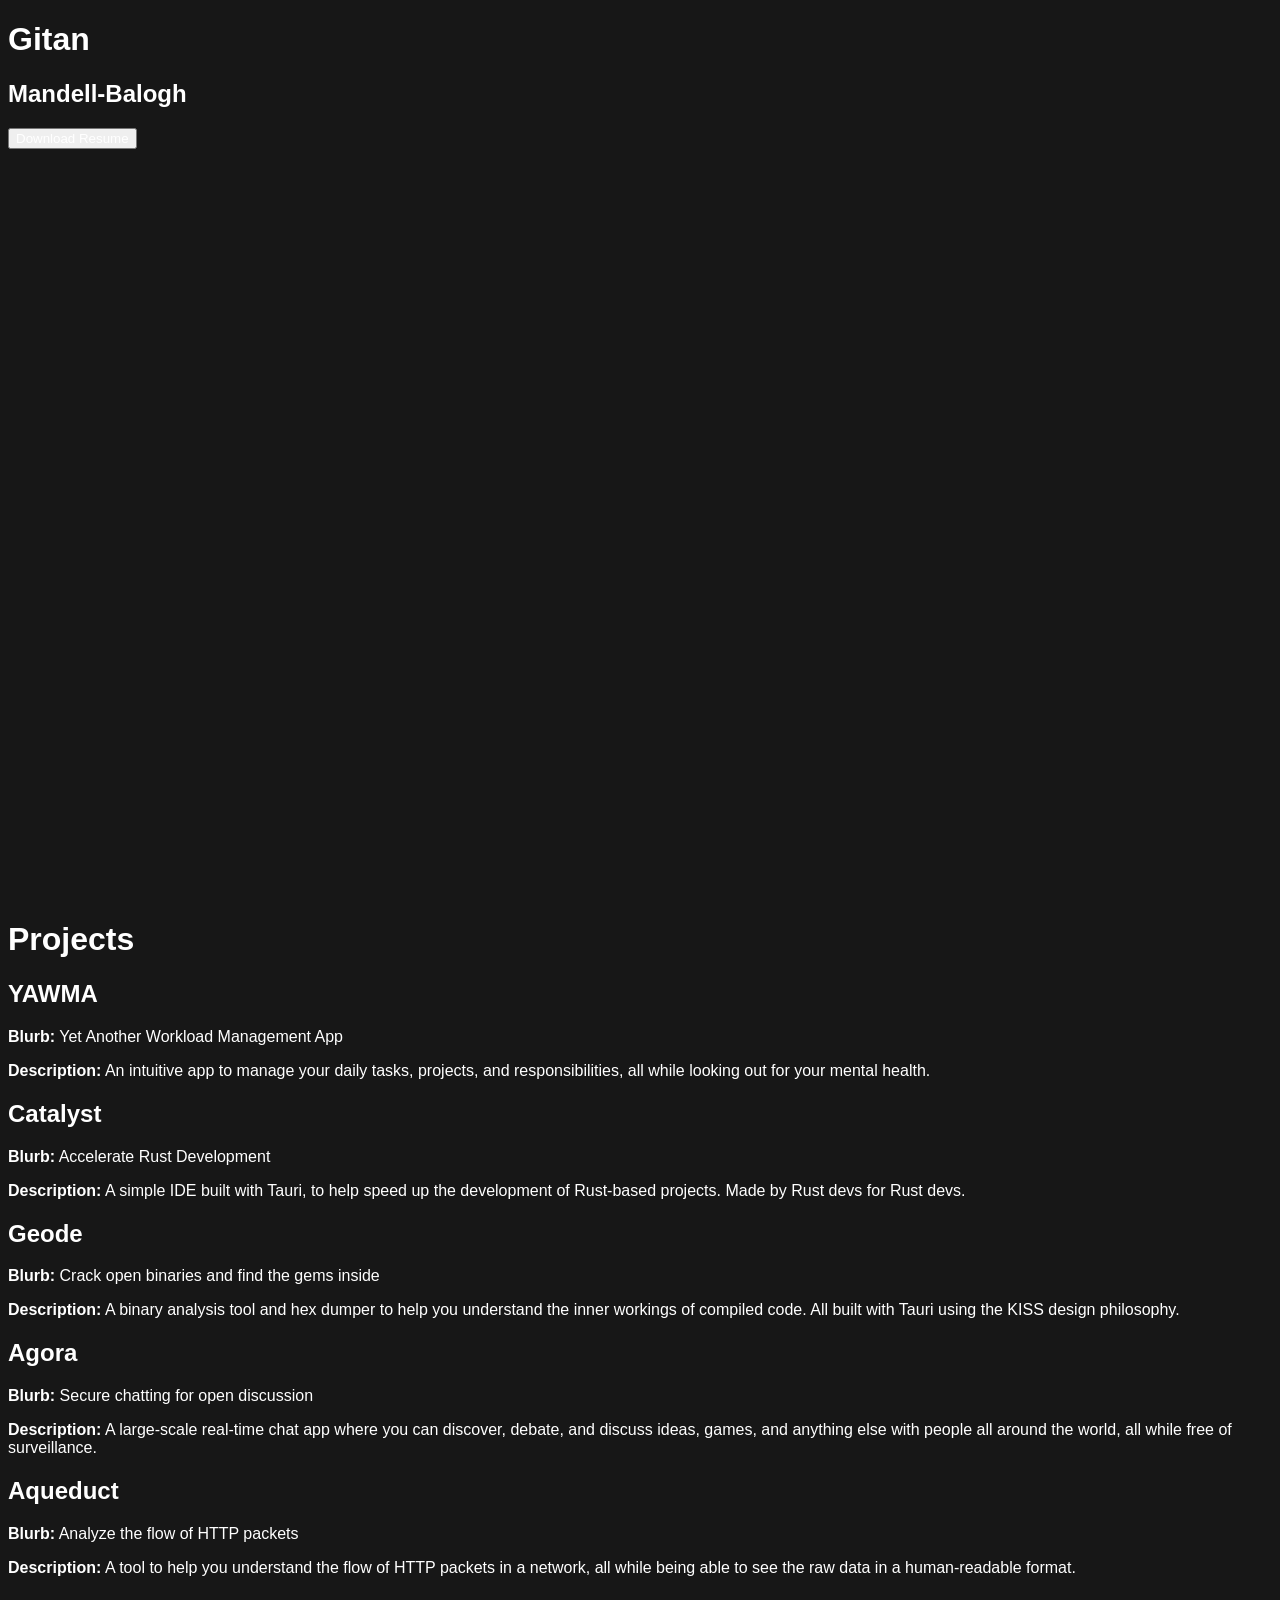
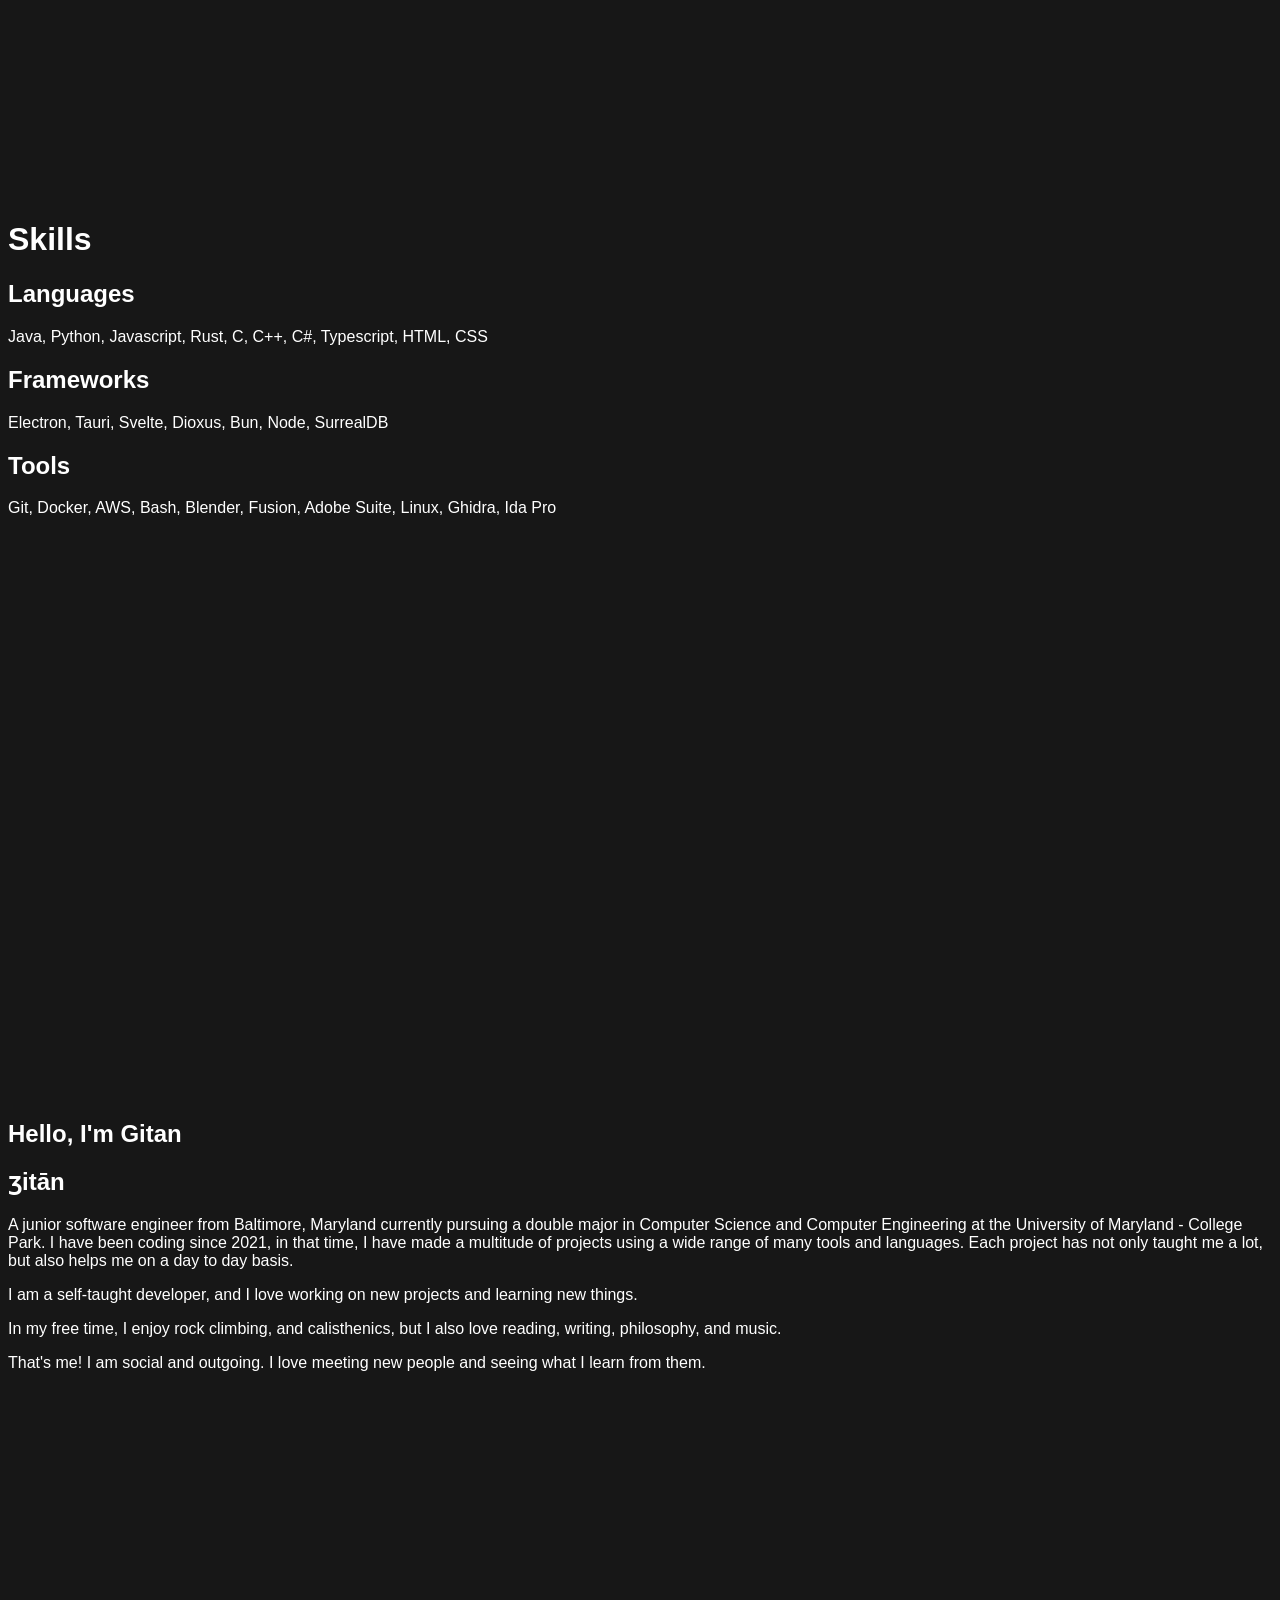
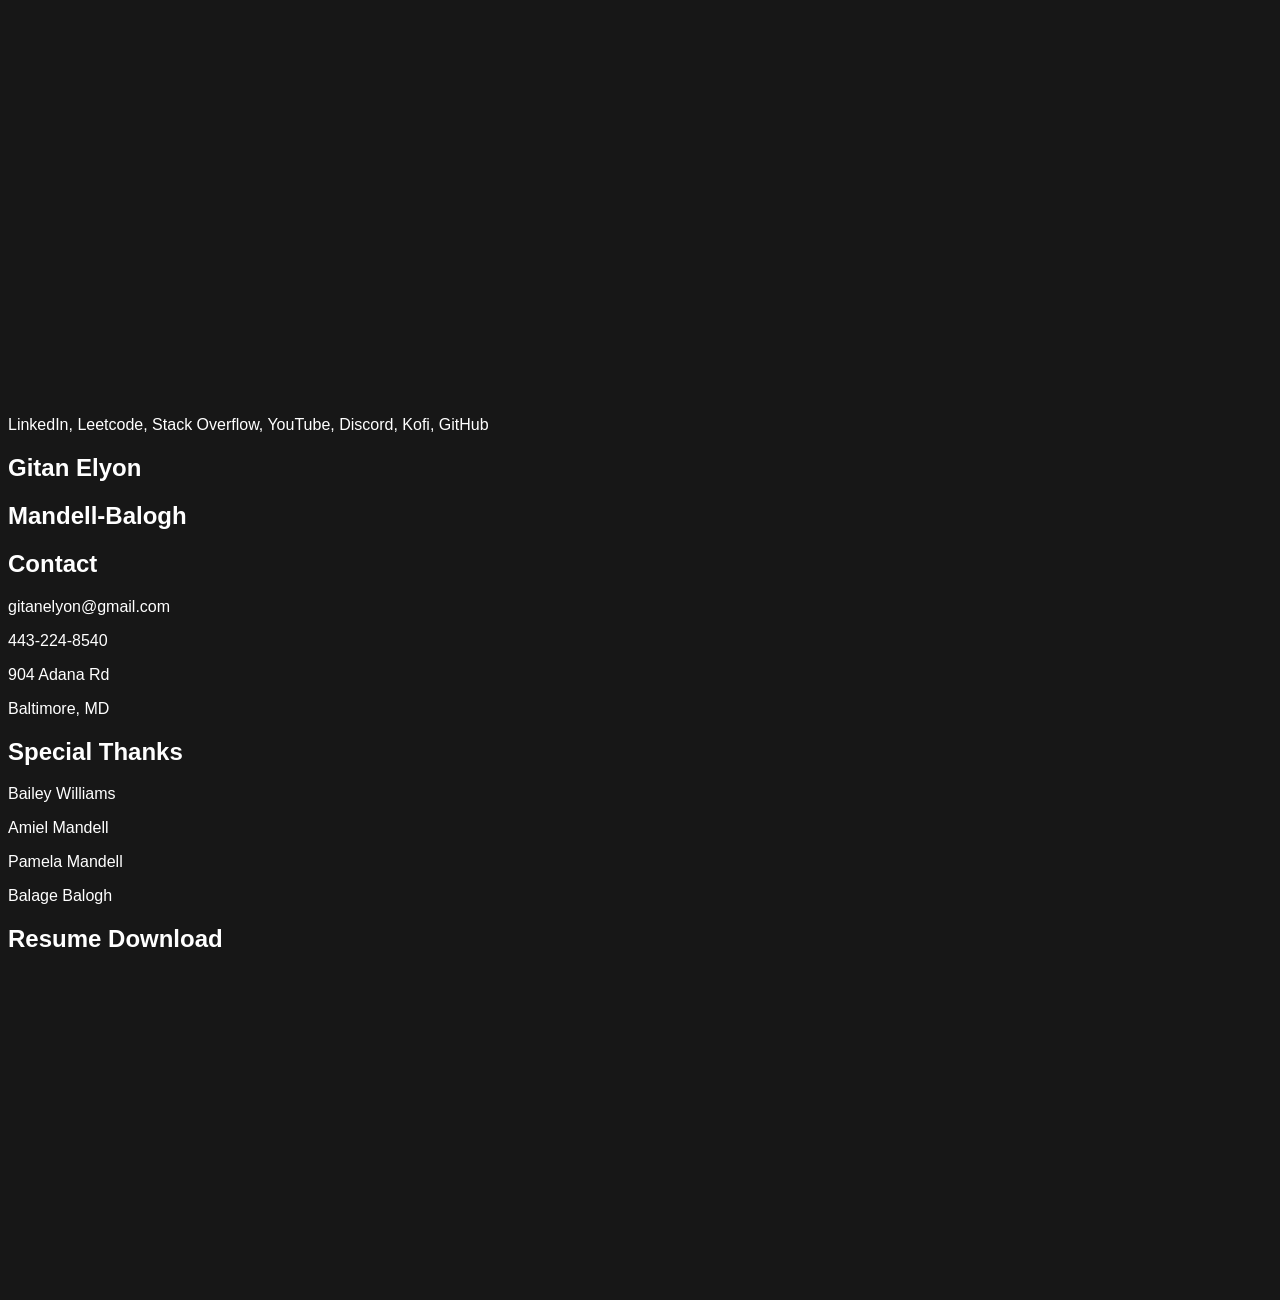
==== index.html @ 1d8ee2bd "first commit" ====
<!DOCTYPE html>
<html lang="en">
<head>
    <meta charset="UTF-8">
    <meta name="viewport" content="width=device-width, initial-scale=1.0">
    <title>Personal Website</title>
    <link rel="stylesheet" href="styles.css">
    <script src="script.js" defer></script>
</head>
<body>
    <div class="content">
        <iframe src="views/header.html"></iframe>
        <iframe src="views/projects.html"></iframe>
        <iframe src="views/skills.html"></iframe>
        <iframe src="views/about.html"></iframe>
        <iframe src="views/footer.html"></iframe>
    </div>
</body>
</html>
---- styles.css ----
body {
    font-family: Arial, sans-serif;
    margin: 0;
    padding: 0;
    background-color: #171717; /* Dark background */
    color: #ffffff; /* Light text */
}

* {
    font-family: inherit;
    color: inherit;
}

iframe {
    display: block;
    width: 100%;
    height: 100vh;
    border: none;
    margin: 0;
    padding: 0;
}
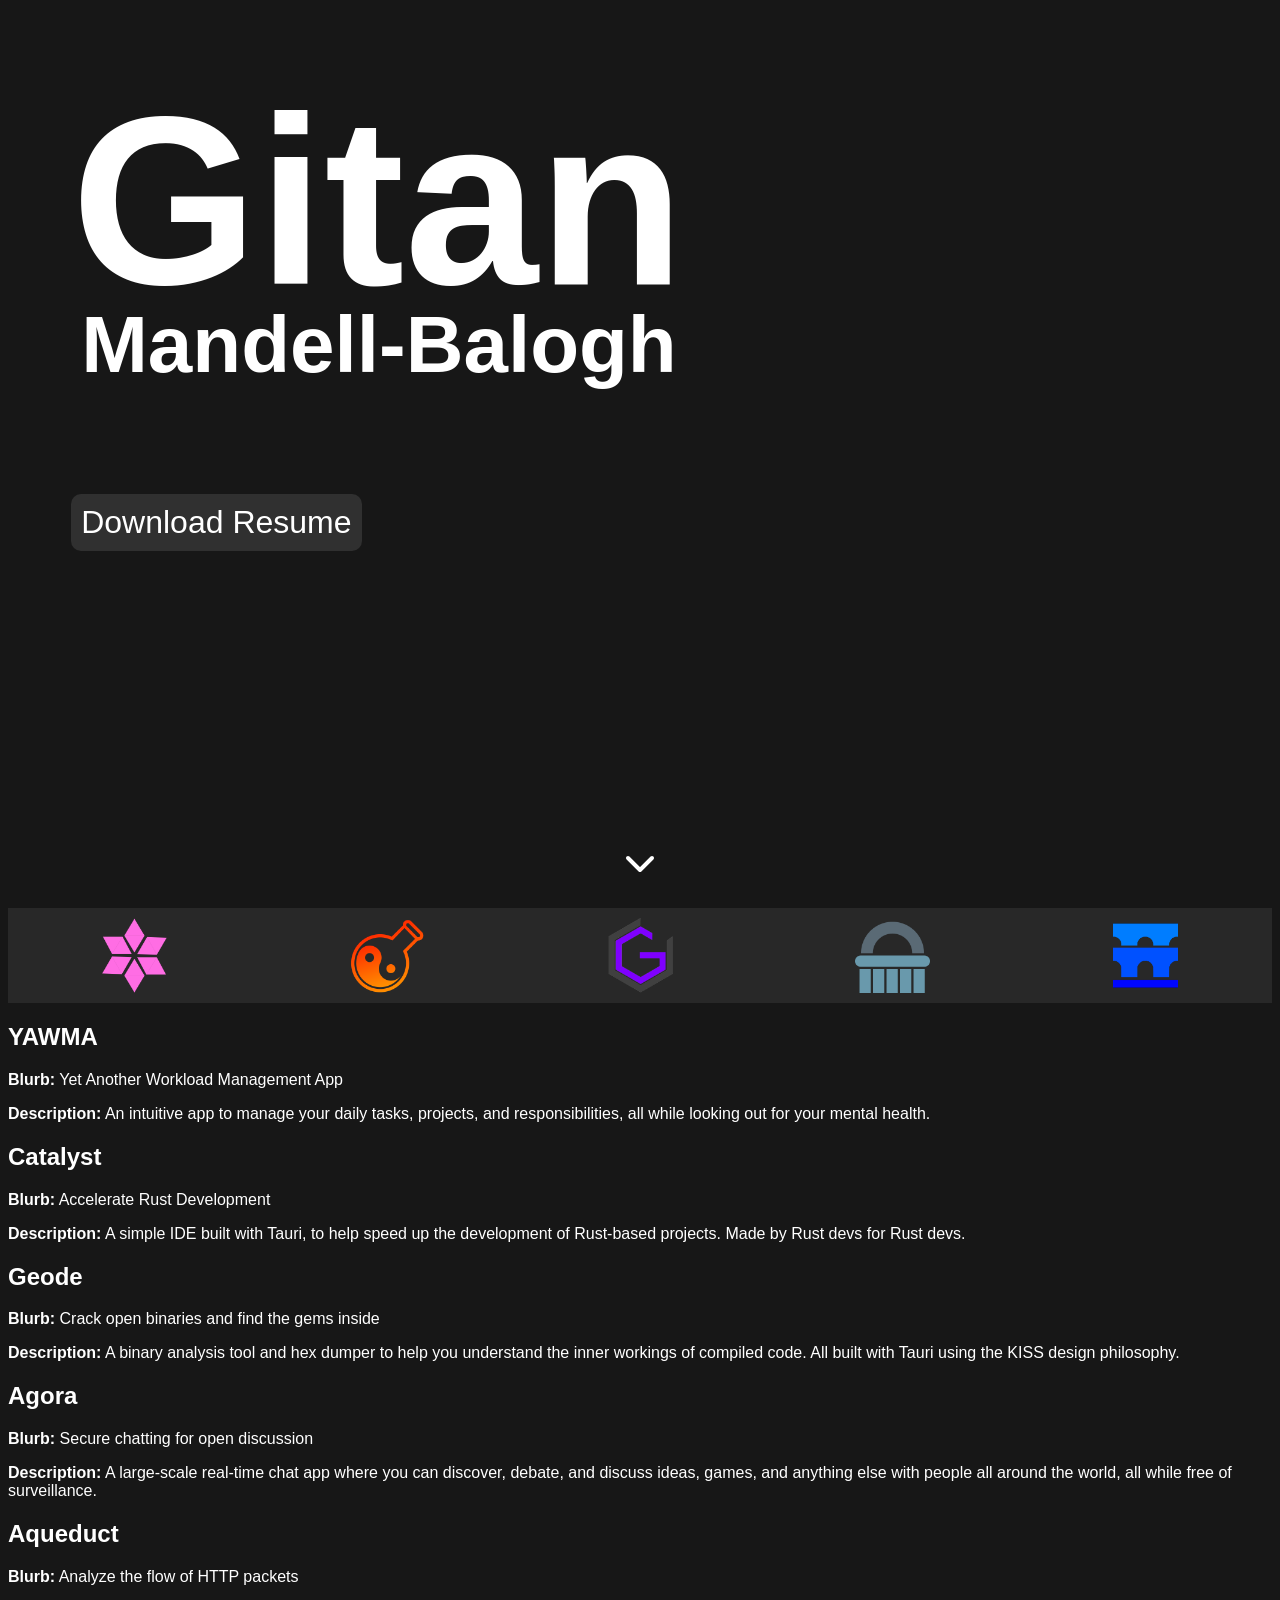
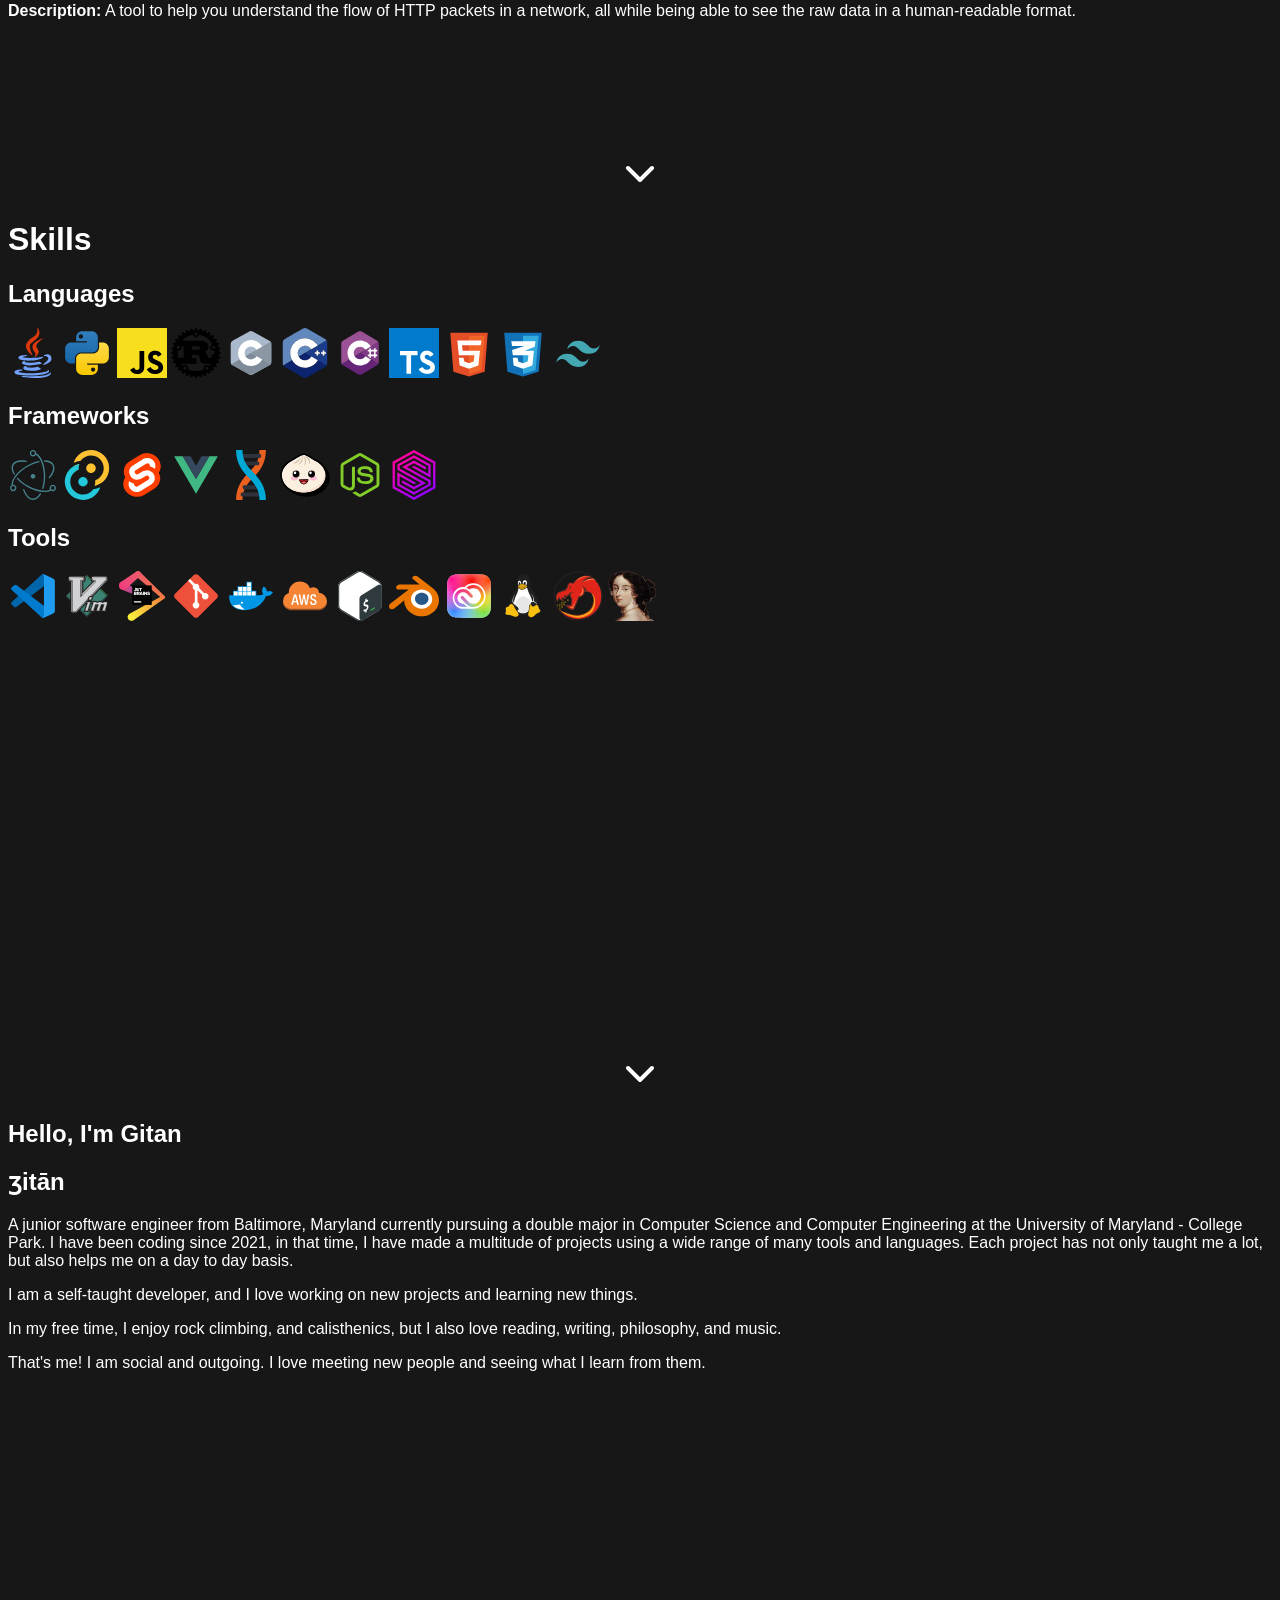
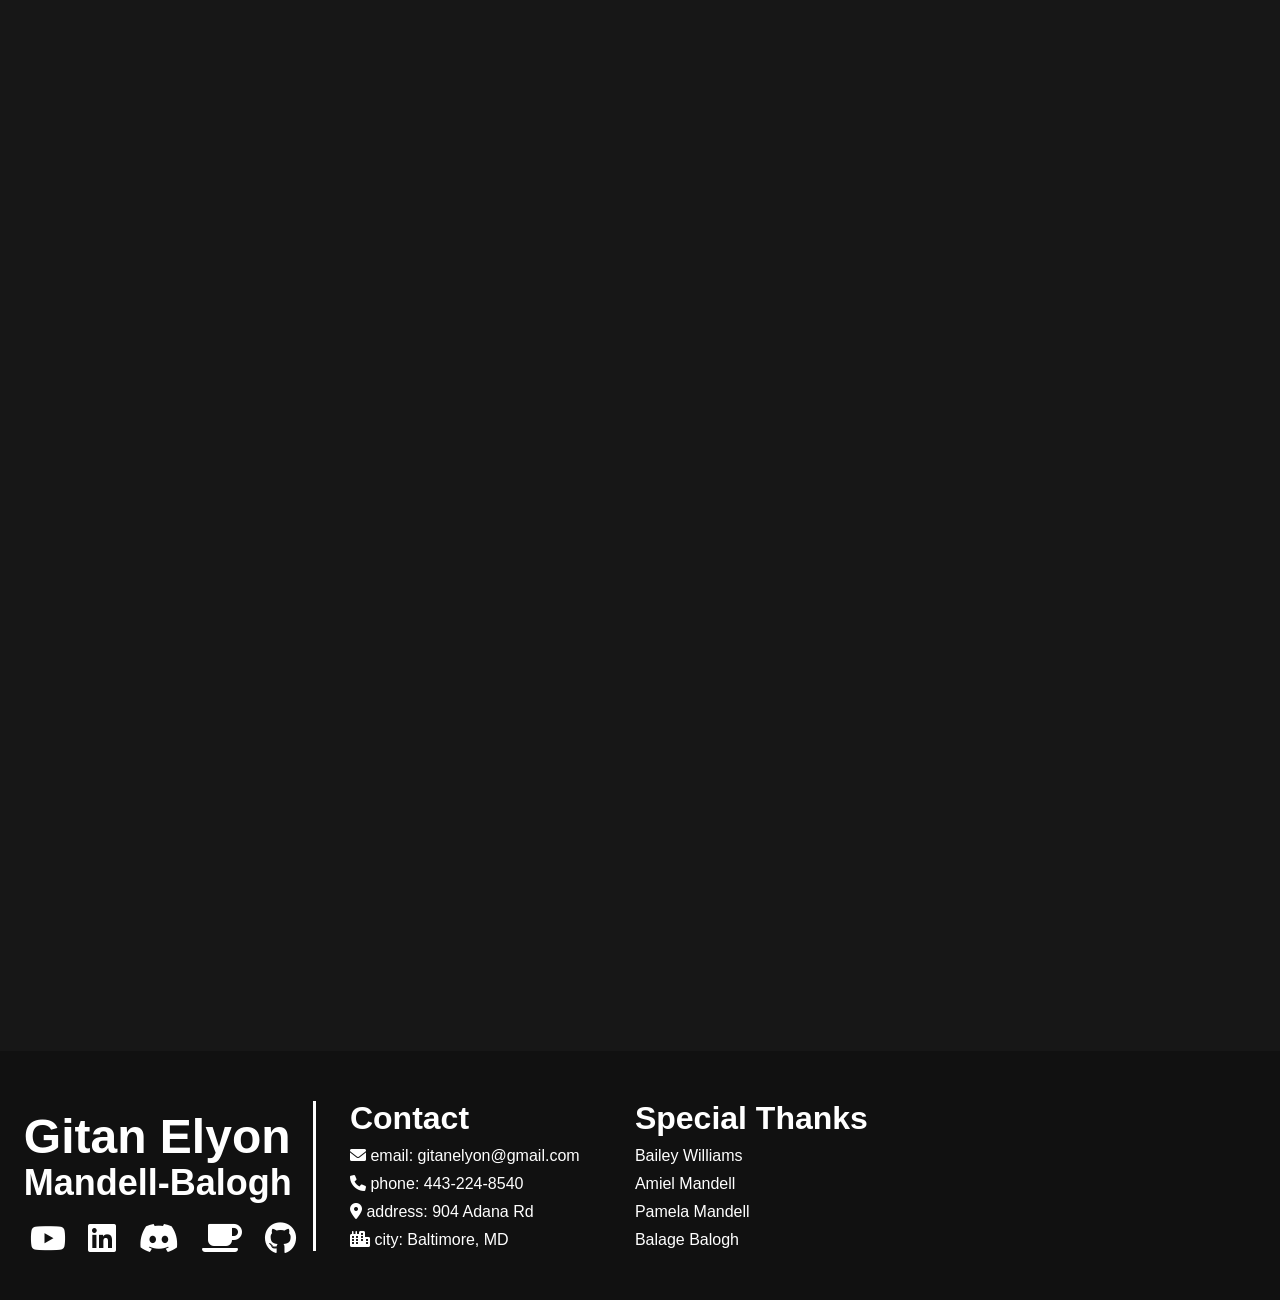
==== commit ccb67173: "updating everything" ====
--- a/index.html
+++ b/index.html
@@ -9,11 +9,29 @@
 </head>
 <body>
     <div class="content">
-        <iframe src="views/header.html"></iframe>
-        <iframe src="views/projects.html"></iframe>
-        <iframe src="views/skills.html"></iframe>
-        <iframe src="views/about.html"></iframe>
-        <iframe src="views/footer.html"></iframe>
+        <iframe id="header-section" src="views/header.html"></iframe>
+        <div id="header-arrow" class="section-arrow">
+            <svg width="48" height="48" viewBox="0 0 24 24" fill="none" xmlns="http://www.w3.org/2000/svg">
+                <path d="M12 16L6 10M12 16L18 10" stroke="currentColor" stroke-width="2" stroke-linecap="round" stroke-linejoin="round"/>
+            </svg>
+        </div>
+
+        <iframe id="projects-section" src="views/projects.html"></iframe>
+        <div id="projects-arrow" class="section-arrow">
+            <svg width="48" height="48" viewBox="0 0 24 24" fill="none" xmlns="http://www.w3.org/2000/svg">
+                <path d="M12 16L6 10M12 16L18 10" stroke="currentColor" stroke-width="2" stroke-linecap="round" stroke-linejoin="round"/>
+            </svg>
+        </div>
+
+        <iframe id="skills-section" src="views/skills.html"></iframe>
+        <div id="skills-arrow" class="section-arrow">
+            <svg width="48" height="48" viewBox="0 0 24 24" fill="none" xmlns="http://www.w3.org/2000/svg">
+                <path d="M12 16L6 10M12 16L18 10" stroke="currentColor" stroke-width="2" stroke-linecap="round" stroke-linejoin="round"/>
+            </svg>
+        </div>
+        
+        <iframe id="about-section" src="views/about.html"></iframe>
+        <iframe id="footer-section" src="views/footer.html"></iframe>
     </div>
 </body>
 </html>
--- a/styles.css
+++ b/styles.css
@@ -18,4 +18,20 @@
     border: none;
     margin: 0;
     padding: 0;
+}
+
+.section-arrow {
+    position: absolute;
+    bottom: 10px;
+    left: 50%;
+    transform: translateX(-50%);
+    cursor: pointer;
+}
+
+#projects-arrow {
+    bottom: -100vh;
+}
+
+#skills-arrow {
+    bottom: -200vh;
 }
